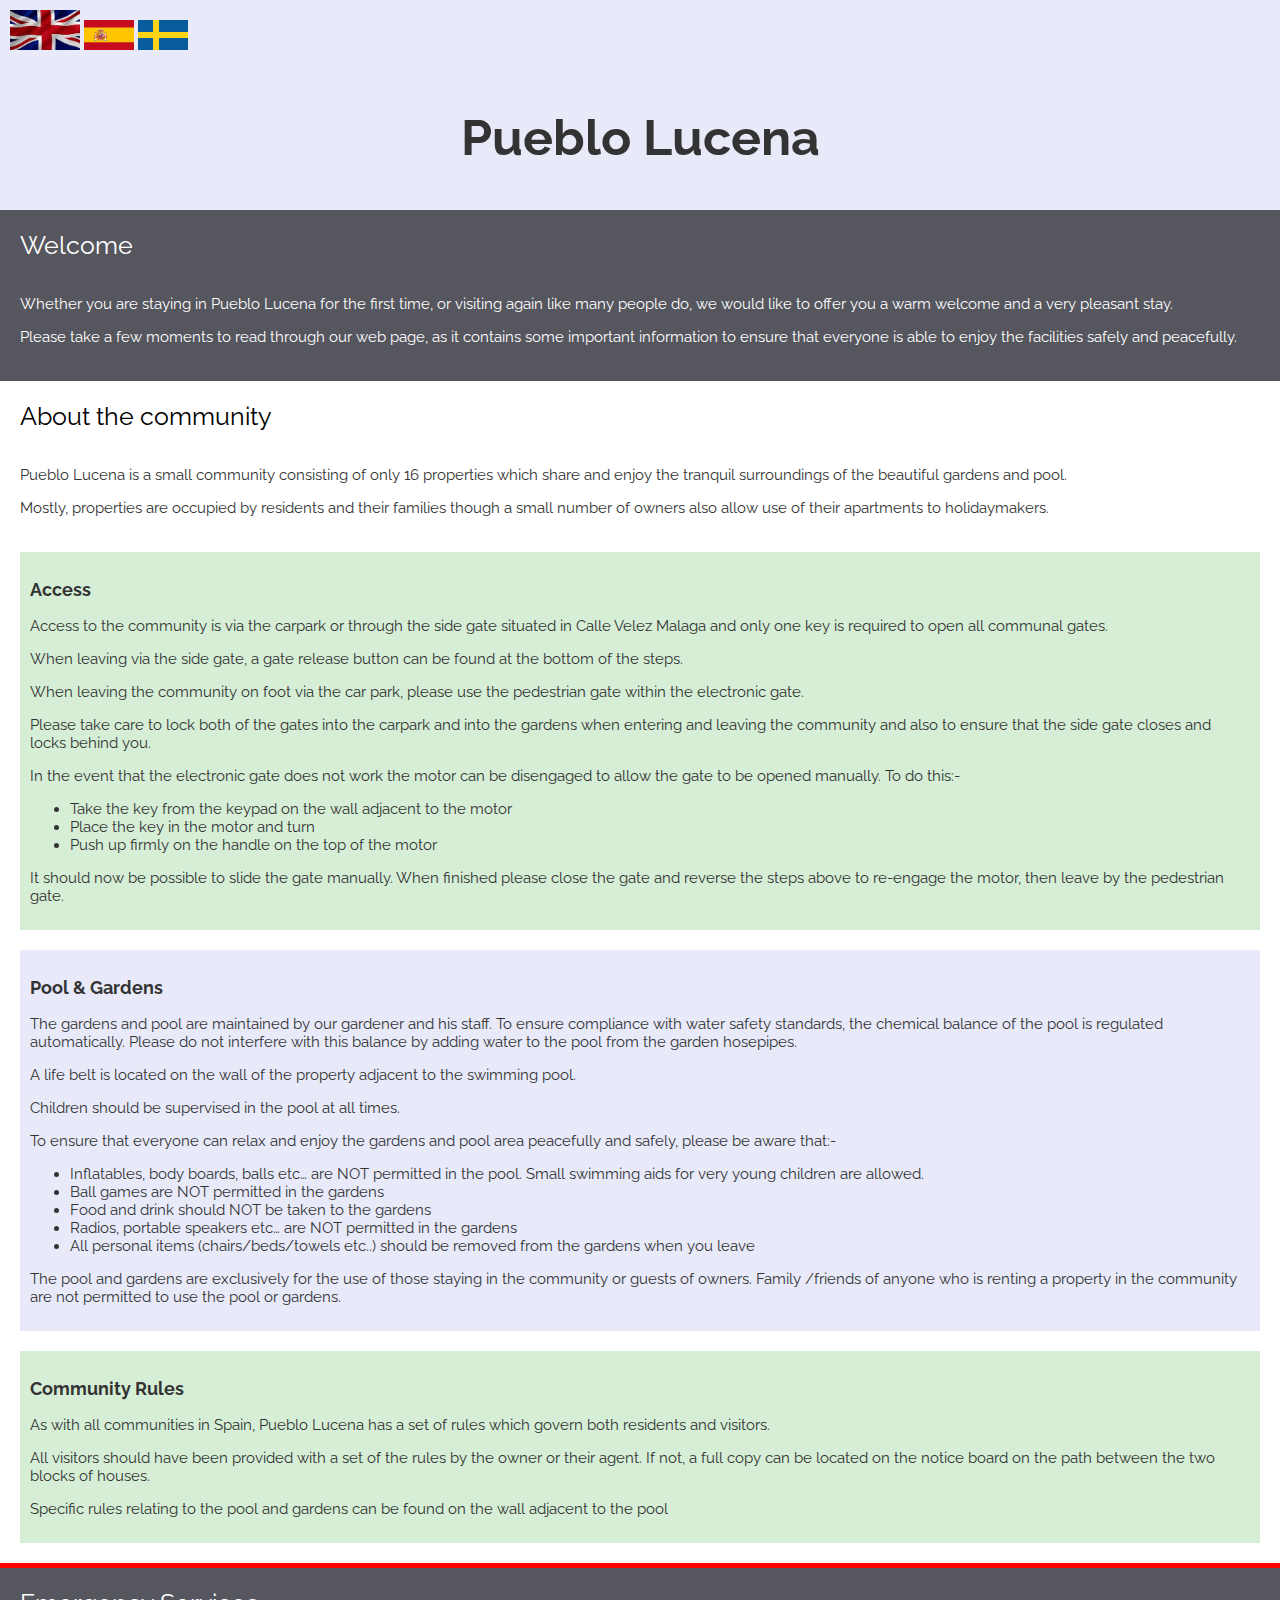
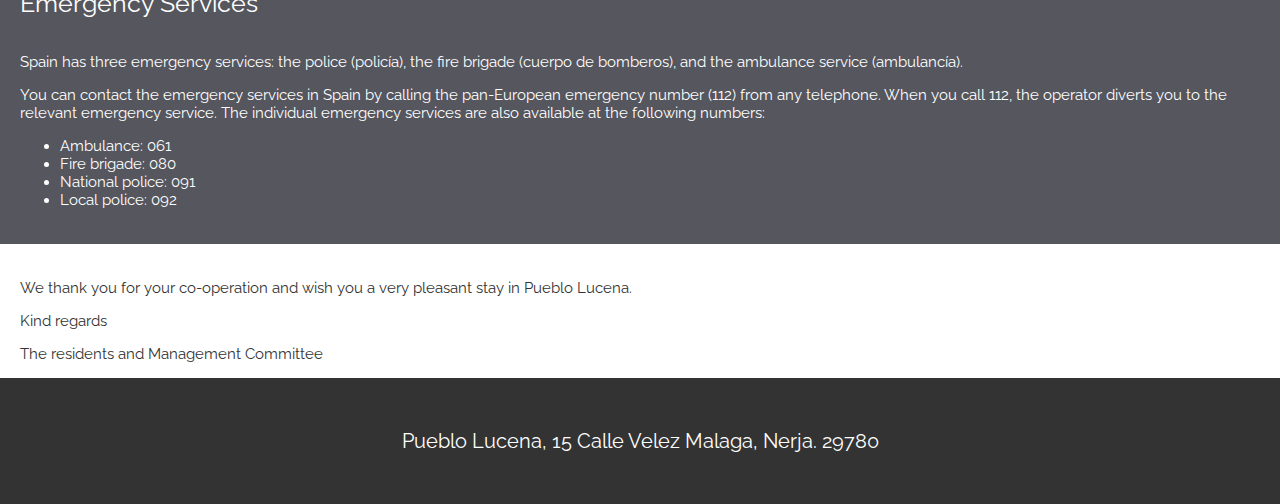
==== index.html @ c74bbaba "Update index.html" ====
<!DOCTYPE html>
<html lang="en">
<head>
<title>Pueblo Lucena</title>
<meta charset="utf-8">
<meta name="viewport" content="width=device-width, initial-scale=1">
<link rel="stylesheet" type="text/css" href="styles.css" />
  </head>
<body>

<meta name="viewport" content="width=device-width, initial-scale=1">
    
   
  <div class="myDivlblue">
   <img src="assets/images/ukflag.jpg" style="width:70px;height:40px;" alt="Union Flag">
    <a href="es"><img src="assets/images/Spainflag.png" style="width:50px;height:30px;" alt="Spanish Flag"></a>
             <img src="assets/images/swedenflag.jpg" style="width:50px;height:30px;" alt="Sweden Flag">
      </div>
  
  <header>
  <h1>Pueblo Lucena</h1>
</header>

 <div class="titleDivgrey">
  Welcome
  </div>
      
   
 <div class="myDivgrey">   
<p>Whether you are staying in Pueblo Lucena for the first time, or visiting again like many people do, we would like to offer you a warm welcome
  and a very pleasant stay.</p>
  <p>Please take a few moments to read through our web page, as it contains some important information to ensure that everyone
    is able to enjoy the facilities safely and peacefully.</p>
   </div>
    
  
  <div class="titleDivwhite">   
       About the community
  </div>
    
  <div class="myDivwhitea"> 
    <p>Pueblo Lucena is a small community consisting of only 16 properties which share and enjoy the tranquil surroundings of the beautiful gardens and pool.</p>
<p>Mostly, properties are occupied by residents and their families though a small number of owners also allow use of their apartments to holidaymakers.</p>  
    </div>
     
  
  
  
    <div class="myDivwhitea"> <div class="myDivdblue">
      <h3>Access</h3>
    <p>Access to the community is via the carpark or through the side gate situated in Calle Velez Malaga and only one key is required to open all communal gates.</p>
        <p> When leaving via the side gate, a gate release button can be found at the bottom of the steps.</p>
        <p> When leaving the community on foot via the car park, please use the pedestrian gate within the electronic gate.</p>
        <p> Please take care to lock both of the gates into the carpark and into the gardens when entering and leaving the community and also to
          ensure that the side gate closes  and locks behind you.  </p>
<p>In the event that the electronic gate does not work the motor can be disengaged to allow the gate to be opened manually. To do this:-</p>
    <ul><li>Take the key from the keypad on the wall adjacent to the motor</li>
      <li>Place the key in the motor and turn</li>
      <li>Push up firmly on the handle on the top of the motor</li></ul>
<p>It should now be possible to slide the gate manually. When finished please close the gate and reverse the steps above to re-engage the motor, then leave by the pedestrian gate.</p>   
      </div></div>
     
  
  
  <div class="myDivwhitea"> <div class="myDivlblue">
<h3>Pool & Gardens</h3>
    <p>The gardens and pool are maintained by our gardener and his staff. To ensure compliance with water safety standards, the chemical balance of the pool is regulated automatically. Please do not interfere with this balance by adding water to the pool from the garden hosepipes.</p>
    <p>A life belt is located on the wall of the property adjacent to the swimming pool.</p>
    <p>Children should be supervised in the pool at all times.</p>
    
<p>To ensure that everyone can relax and enjoy the gardens and pool area peacefully and safely, please be aware that:-</p>
<ul><li>Inflatables, body boards, balls etc… are NOT permitted in the pool. Small swimming aids for very young children are allowed.</li>
  <li>Ball games are NOT permitted in the gardens</li>
  <li>Food and drink should NOT be taken to the gardens</li>
  <li>Radios, portable speakers etc… are NOT permitted in the gardens</li>
<li>All personal items (chairs/beds/towels etc..) should be removed from the gardens when you leave</li></ul>
<p>The pool and gardens are exclusively for the use of those staying in the community or guests of owners. Family /friends of anyone who is renting a property in the community are not permitted to use the pool or gardens.  </p>
  </div></div>
  
  
  
  
  <div class="myDivwhiteb"> <div class="myDivdblue">
  <h3>Community Rules</h3>
    <p>As with all communities in Spain, Pueblo Lucena has a set of rules which govern both residents and visitors.</p>
    <p>All visitors should have been provided with a set of the rules by the owner or their agent. If not, a full copy can be located on the
      notice board on the path between the two blocks of houses.</p><p>Specific rules relating to the pool and gardens can be found 
    on the wall adjacent to the pool</p>    
  </div></div>
  <div class="titleDivred">
      Emergency Services
  </div>
    <div class="myDivgrey">  
<p>Spain has three emergency services: the police (policía), the fire brigade (cuerpo de bomberos), and the ambulance service (ambulancía).</p>
<p>You can contact the emergency services in Spain by calling the pan-European emergency number (112) from any telephone. When you call 112, the operator diverts you to the relevant emergency service. The individual emergency services are also available at the following numbers:</p>
    <ul><li>Ambulance: 061</li>
    <li>Fire brigade: 080</li>
    <li>National police: 091</li>
      <li>Local police: 092</li></ul>
    </div>
    
  
  <div class="myDivwhitea">  
  <p>We thank you for your co-operation and wish you a very pleasant stay in Pueblo Lucena.</p>
    <p>Kind regards</p>
  <p>The residents and Management Committee</p>
    </div>    
 
    
    
</section>
 

<footer>
  Pueblo Lucena, 15 Calle Velez Malaga, Nerja. 29780
</footer>
 
</body>
</html>
---- styles.css ----
<!DOCTYPE html>
<html lang="en">
<head>
<title>CSS Template</title>
<meta charset="utf-8">
<meta name="viewport" content="width=device-width, initial-scale=1">
<style>
* {
  box-sizing: border-box;
}



/* Burger nav */


@import url(https://fonts.googleapis.com/css?family=Raleway);
h2 {
  vertical-align: center;
  text-align: center;
}

html, body {
  margin:0px;
  height: 100%;
}

* {
  font-family: "Raleway";
  box-sizing: border-box;
}

.top-nav {
  display: flex;
  flex-direction: row;
  align-items: center;
  justify-content: space-between;
  background-color: #d4d7fa;
  
  /* W3C, IE 10+/ Edge, Firefox 16+, Chrome 26+, Opera 12+, Safari 7+ */
  color: #fff;
  height: 50px;
  padding: 1em;
}

.menu {
  display: flex;
  flex-direction: row;
  list-style-type: none;
  margin: 0;
  padding: 10;
}

.menu > li {
  margin: 0 1rem;
  overflow: hidden;
}

.menu-button-container {
  display: none;
  height: 100%;
  width: 30px;
  cursor: pointer;
  flex-direction: column;
  justify-content: center;
  align-items: center;
}

#menu-toggle {
  display: none;
}

.menu-button,
.menu-button::before,
.menu-button::after {
  display: block;
  background-color: #fff;
  position: absolute;
  height: 4px;
  width: 30px;
  transition: transform 400ms cubic-bezier(0.23, 1, 0.32, 1);
  border-radius: 2px;
}

.menu-button::before {
  content: '';
  margin-top: -8px;
}

.menu-button::after {
  content: '';
  margin-top: 8px;
}

#menu-toggle:checked + .menu-button-container .menu-button::before {
  margin-top: 0px;
  transform: rotate(405deg);
}

#menu-toggle:checked + .menu-button-container .menu-button {
  background: rgba(255, 255, 255, 0);
}

#menu-toggle:checked + .menu-button-container .menu-button::after {
  margin-top: 0px;
  transform: rotate(-405deg);
}

@media (max-width: 1000px) {
  .menu-button-container {
    display: flex;
  }
  .menu {
    position: absolute;
    top: 0;
    margin-top: 50px;
    left: 0;
    flex-direction: column;
    width: 100%;
    justify-content: center;
    align-items: center;
  }
  #menu-toggle ~ .menu li {
    height: 0;
    margin: 0;
    padding: 0;
    border: 0;
    transition: height 400ms cubic-bezier(0.23, 1, 0.32, 1);
  }
  #menu-toggle:checked ~ .menu li {
    border: 0px solid #333;
    height: 3.5em;
    padding: .50em;
    transition: height 400ms cubic-bezier(0.23, 1, 0.32, 1);
  }
  .menu > li {
    display: flex;
    justify-content: center;
    margin: 0;
    padding: .50em 0;
    width: 100%;
    color: #000000;
    background-color: #d4d7fa;
  }
  .menu > li:not(:last-child) {
    border-bottom: 1px solid #444;
  }
}

body {
  font-family: Arial, sans-serif;
}

/* Divisions for content sections */





.myDivwhitea {
  border: 0px outset; 
  padding-left: 20px;
  padding-top: 20px;
  padding-bottom: 0px;
  padding-right:20px;
  background-color: #ffffff;
  text-align: left;
  font-size: 15px;
 color: #333333;
}

.myDivwhiteb {
  border: 0px outset; 
  padding-left: 20px;
  padding-top: 20px;
  padding-bottom: 20px;
  padding-right:20px;
  background-color: #ffffff;
  text-align: left;
  font-size: 15px;
 color: #333333;
}

.myDivdblue {
  border: 0px outset;
  padding-left:10px;
  padding-right:10px;
  padding-top:10px;
  padding-bottom:10px;
  background-color: #d6eed6;
  font-size: 15px;
  text-align: left;
  color: #333333;
}
.myDivlblue {
  border: 0px outset;
  padding-left:10px;
  padding-right:10px;
  padding-top:10px;
  padding-bottom:10px;
  background-color: #e8eafa;
  font-size: 15px;
  text-align: left;
  color: #333333;
}
.myDivgrey {
  border: 0px outset;
  padding-left:20px;
  padding-right:20px;
  padding-top:20px;
  padding-bottom:20px;
  background-color: #55565e;
  text-align: left;
  font-size: 15px;
  color: #ffffff;
}

.titleDivwhite {
  border: 0px outset;
  padding-top:20px;
  padding-left:20px;
  padding-right:20px;
  padding-bottom:0px;
  background-color: #ffffff;
  text-align: left;
  font-size: 25px;
  color: color: #333333;
}
.titleDivred {
  border-top-style: solid;
  border-width:5px;
  border-color:red;
  padding-left:20px;
   padding-bottom:0px;
   padding-top:20px;
  padding-right:20px;
  background-color: #55565e;
  text-align: left;
  font-size: 25px;
  color:#ffffff;
}


.titleDivgrey {
  border: 0px outset;
  padding-top:20px;
  padding-left:20px;
  padding-right:20px;
   padding-bottom:0px;
  background-color: #55565e;
  text-align: left;
  font-size: 25px;
  color:#ffffff;
  
}

/* Rounded border */
hr.rounded {
  border-top: 5px solid #bbbbbb;
  border-radius: 10px;
  width:34%;
  margin-left:33%;
  margin-top:50px;
margin-bottom:50px;
}


/* Style the header */
header {
  width:100%;
  background-color: #e8eafa;
  padding: 10px;
  text-align: center;
  font-size: 25px;
  color: #333333;
}

/* Create two columns/boxes that floats next to each other */
nav {
  width: 100%;
  height: 50px; /* only for demonstration, should be removed */
  background: #ffffff;
  padding: 0px;
}

/* Style the list inside the menu */
nav ul {
  list-style-type: none;
  padding: 0;
}

article {
  
  padding: 10px;
  width: 100%;
  background-color: #eeeeee;
  
}

/* Clear floats after the columns */
section::after {
  content: "";
  display: table;
  clear: both;
}

/* Style the footer */
footer {
  width:100%;
  background-color: #333333;
  padding: 51px;
  text-align: center;
  font-size: 20px;
  color: white;
}

/* Responsive layout - makes the two columns/boxes stack on top of each other instead of next to each other, on small screens */
@media (max-width: 600px) {
  nav, article {
    width: 100%;
    height: auto;
  }
}
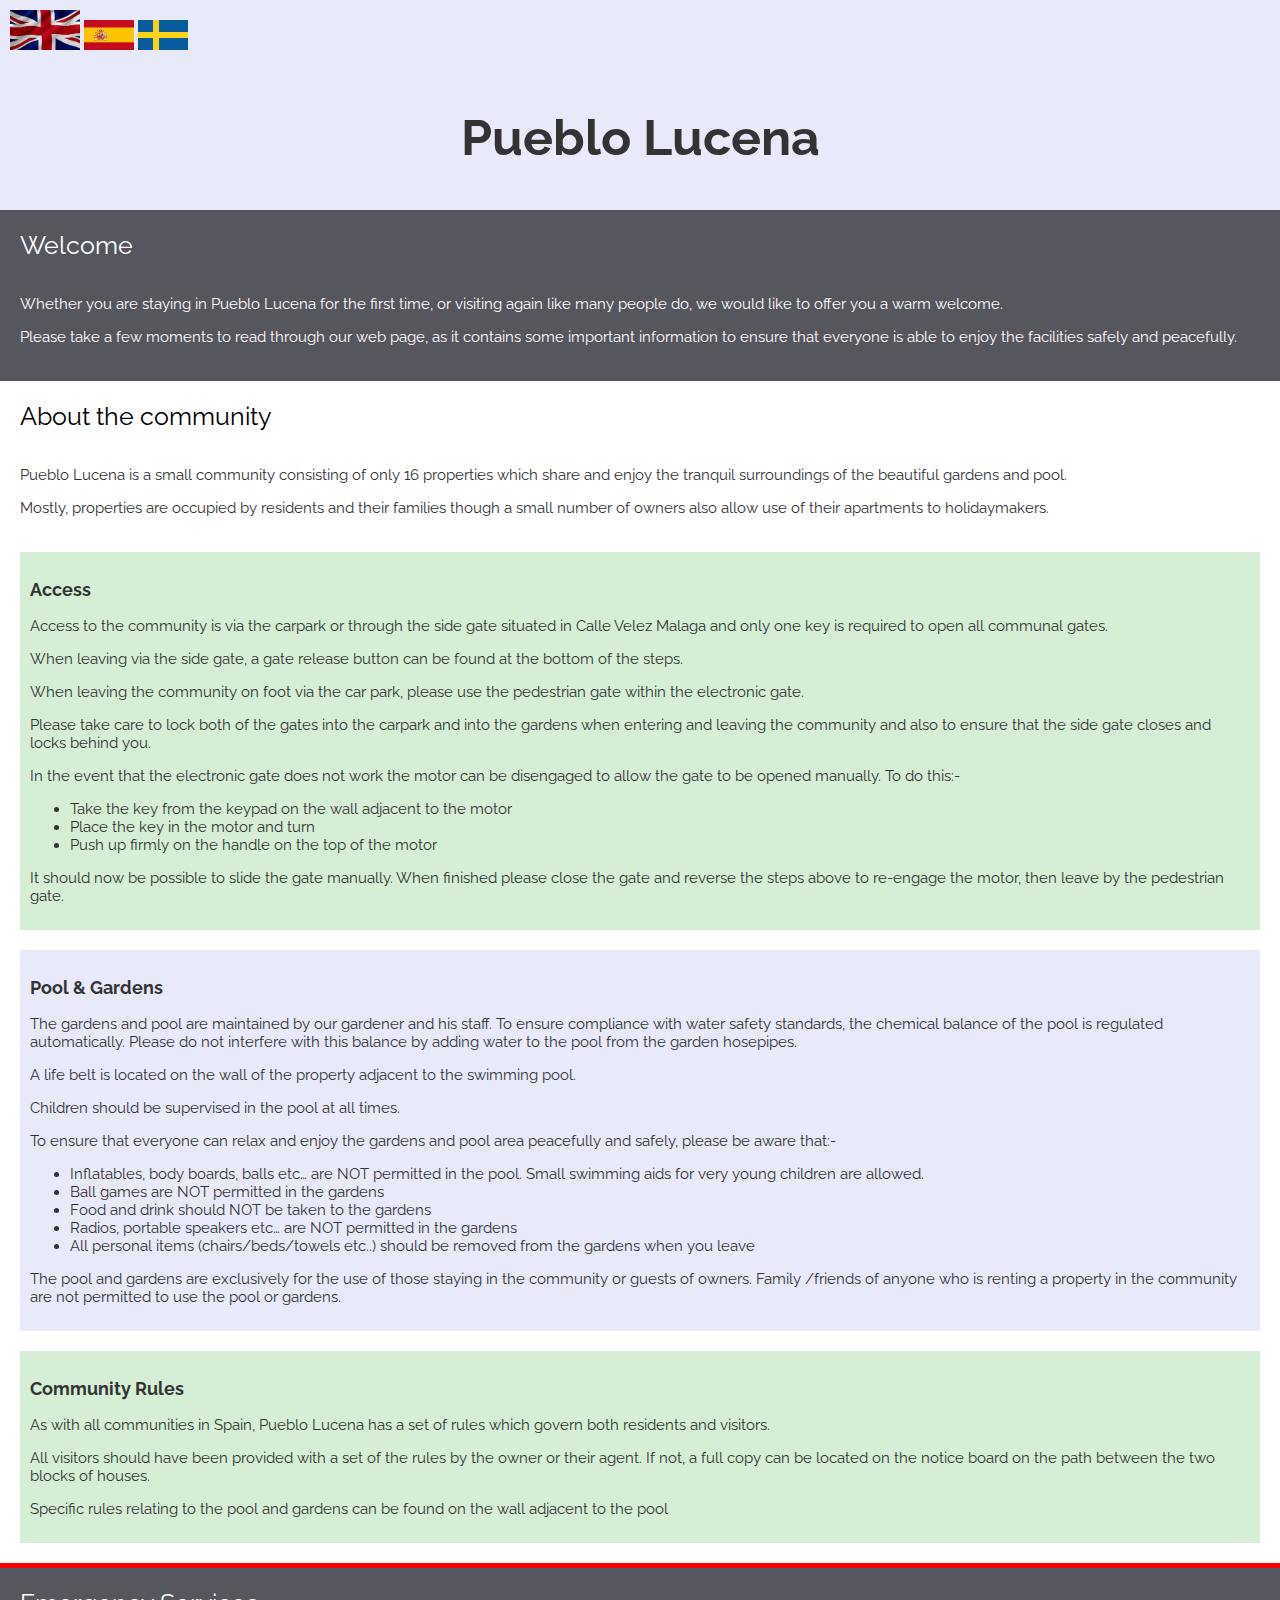
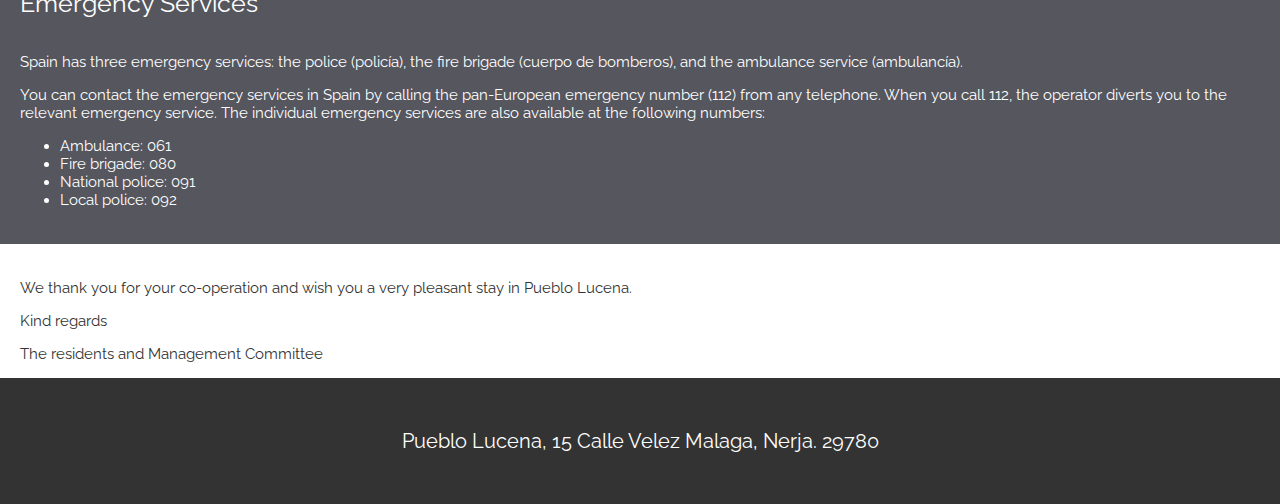
==== commit 516911d9: "Update index.html" ====
--- a/index.html
+++ b/index.html
@@ -27,8 +27,7 @@
       
    
  <div class="myDivgrey">   
-<p>Whether you are staying in Pueblo Lucena for the first time, or visiting again like many people do, we would like to offer you a warm welcome
-  and a very pleasant stay.</p>
+<p>Whether you are staying in Pueblo Lucena for the first time, or visiting again like many people do, we would like to offer you a warm welcome.</p>
   <p>Please take a few moments to read through our web page, as it contains some important information to ensure that everyone
     is able to enjoy the facilities safely and peacefully.</p>
    </div>
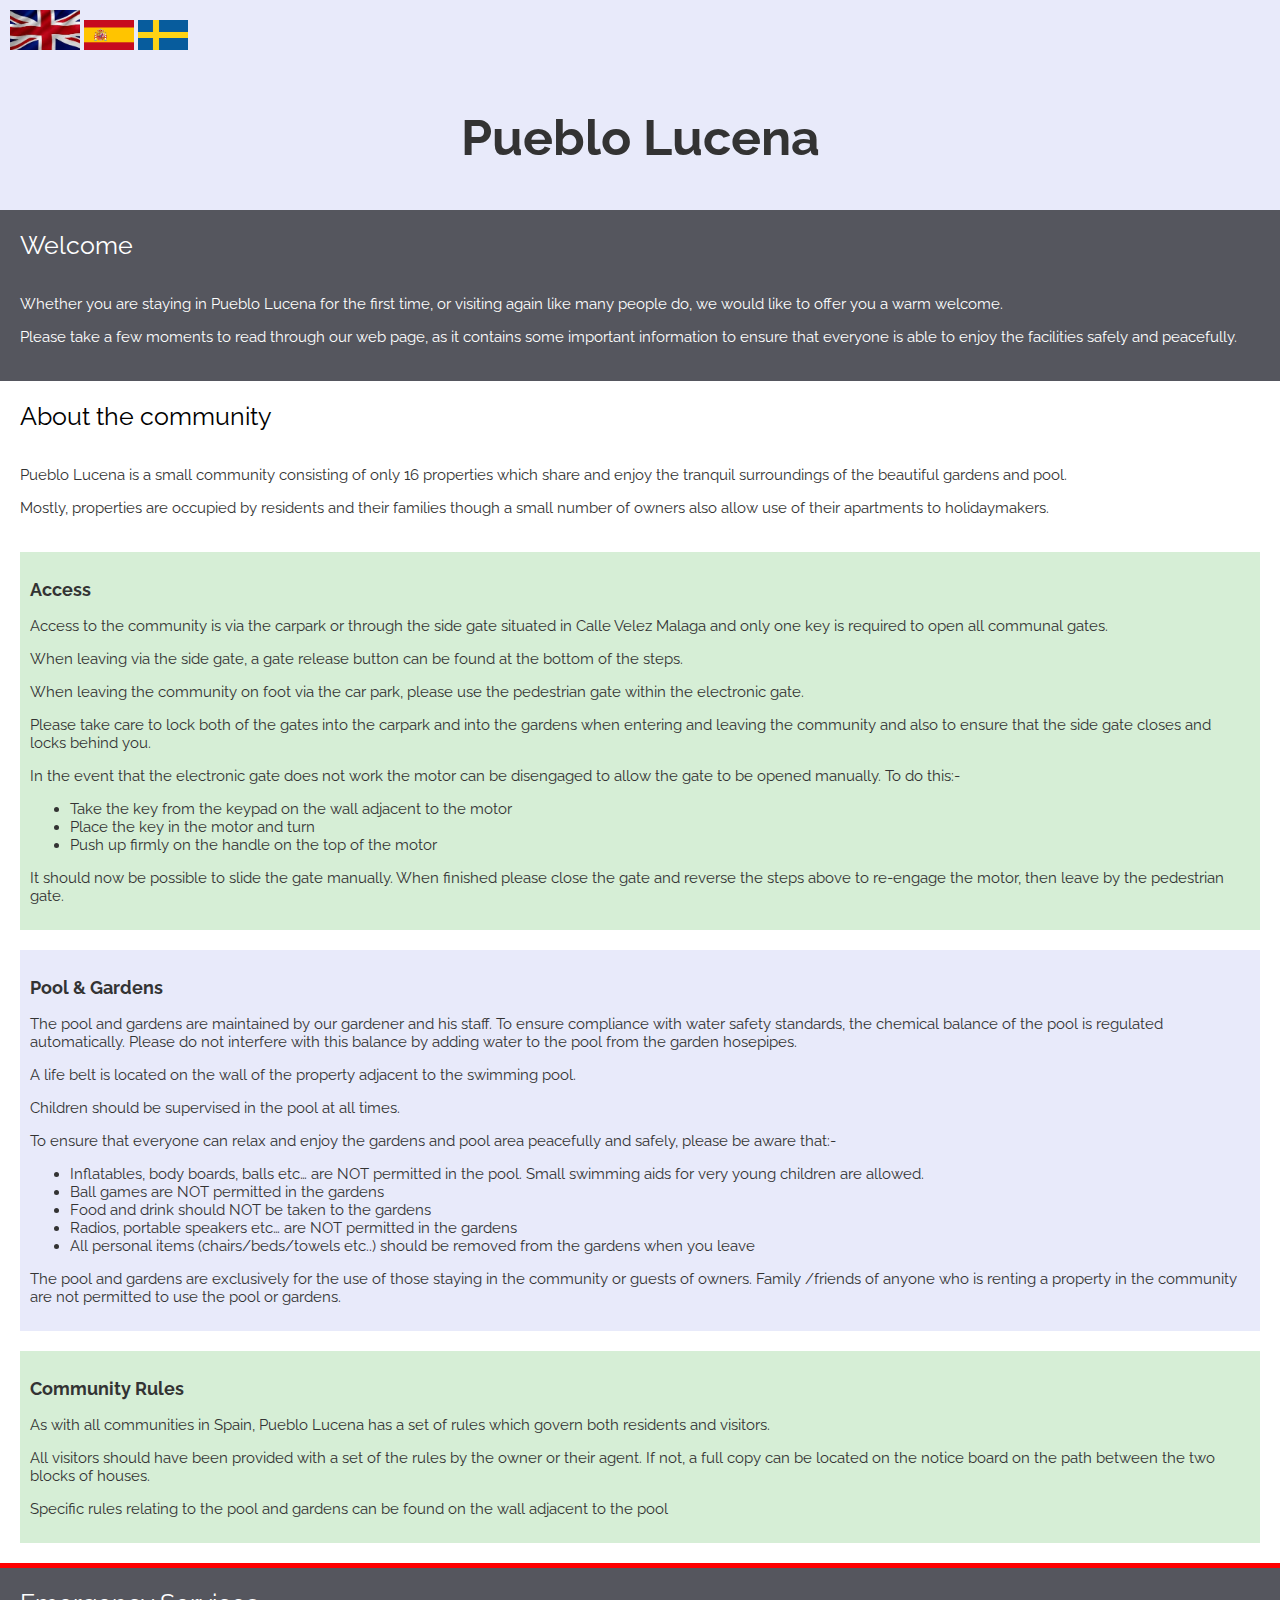
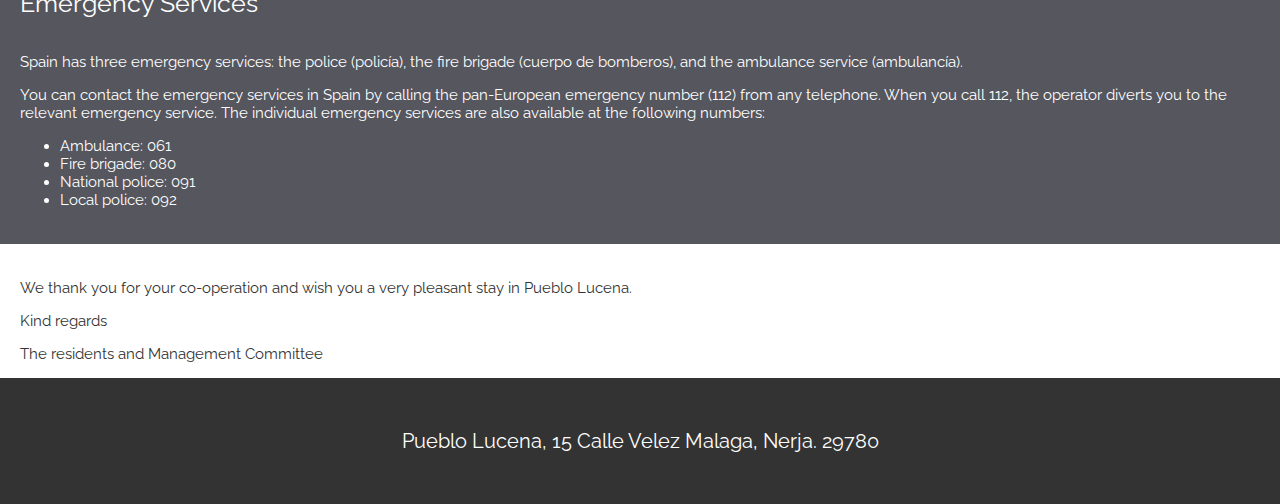
==== commit f96c1aad: "Update index.html" ====
--- a/index.html
+++ b/index.html
@@ -63,7 +63,7 @@
   
   <div class="myDivwhitea"> <div class="myDivlblue">
 <h3>Pool & Gardens</h3>
-    <p>The gardens and pool are maintained by our gardener and his staff. To ensure compliance with water safety standards, the chemical balance of the pool is regulated automatically. Please do not interfere with this balance by adding water to the pool from the garden hosepipes.</p>
+    <p>The pool and gardens are maintained by our gardener and his staff. To ensure compliance with water safety standards, the chemical balance of the pool is regulated automatically. Please do not interfere with this balance by adding water to the pool from the garden hosepipes.</p>
     <p>A life belt is located on the wall of the property adjacent to the swimming pool.</p>
     <p>Children should be supervised in the pool at all times.</p>
     
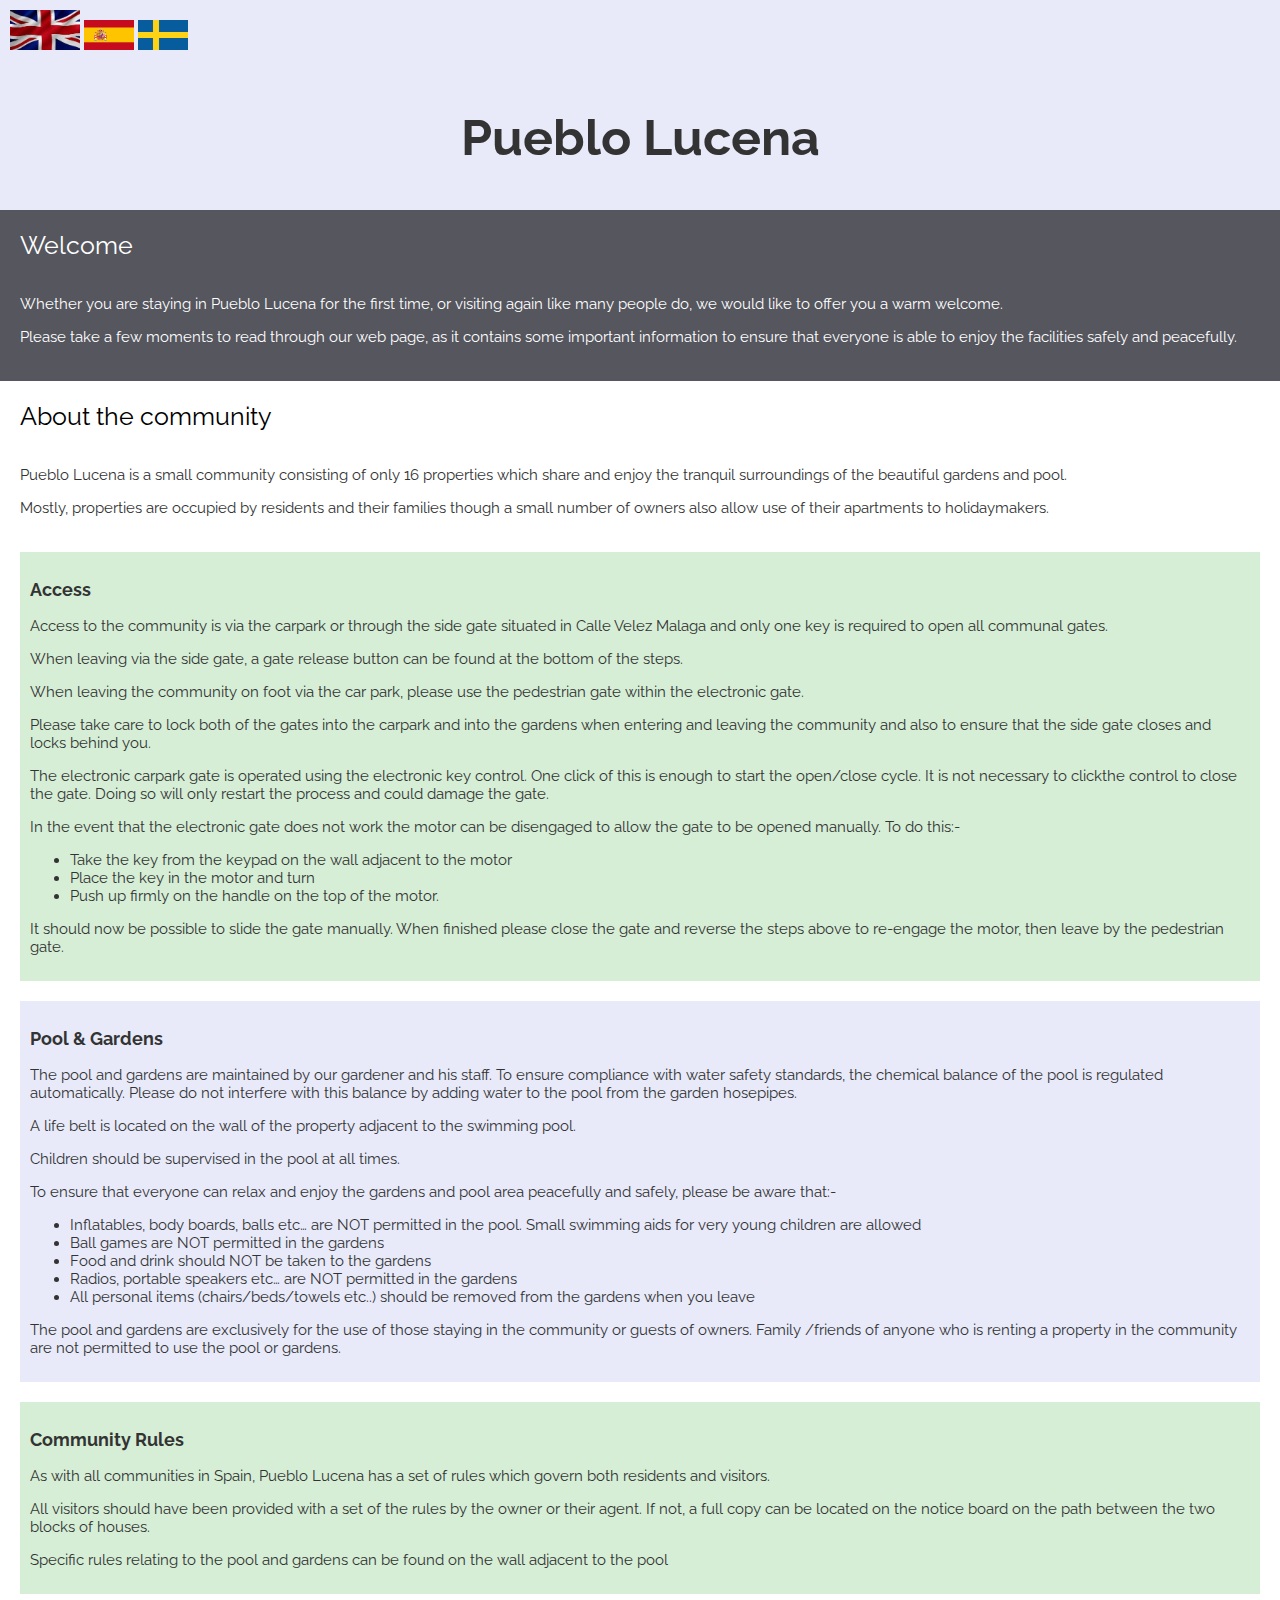
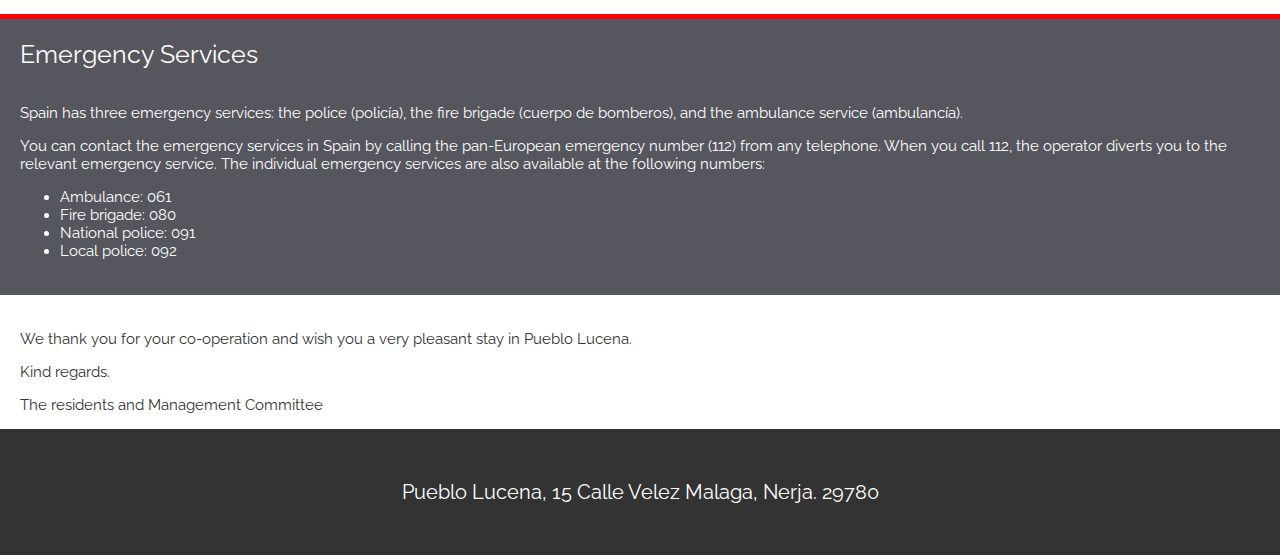
==== commit ee2bfd0c: "Update index.html" ====
--- a/index.html
+++ b/index.html
@@ -51,11 +51,13 @@
         <p> When leaving via the side gate, a gate release button can be found at the bottom of the steps.</p>
         <p> When leaving the community on foot via the car park, please use the pedestrian gate within the electronic gate.</p>
         <p> Please take care to lock both of the gates into the carpark and into the gardens when entering and leaving the community and also to
-          ensure that the side gate closes  and locks behind you.  </p>
-<p>In the event that the electronic gate does not work the motor can be disengaged to allow the gate to be opened manually. To do this:-</p>
+          ensure that the side gate closes and locks behind you.  </p>
+<p>The electronic carpark gate is operated using the electronic key control. One click of this is enough to start the open/close cycle. It is not necessary to clickthe 
+  control to close the gate. Doing so will only restart the process and could damage the gate.</p>    
+      <p>In the event that the electronic gate does not work the motor can be disengaged to allow the gate to be opened manually. To do this:-</p>
     <ul><li>Take the key from the keypad on the wall adjacent to the motor</li>
       <li>Place the key in the motor and turn</li>
-      <li>Push up firmly on the handle on the top of the motor</li></ul>
+      <li>Push up firmly on the handle on the top of the motor.</li></ul>
 <p>It should now be possible to slide the gate manually. When finished please close the gate and reverse the steps above to re-engage the motor, then leave by the pedestrian gate.</p>   
       </div></div>
      
@@ -68,7 +70,7 @@
     <p>Children should be supervised in the pool at all times.</p>
     
 <p>To ensure that everyone can relax and enjoy the gardens and pool area peacefully and safely, please be aware that:-</p>
-<ul><li>Inflatables, body boards, balls etc… are NOT permitted in the pool. Small swimming aids for very young children are allowed.</li>
+<ul><li>Inflatables, body boards, balls etc… are NOT permitted in the pool. Small swimming aids for very young children are allowed</li>
   <li>Ball games are NOT permitted in the gardens</li>
   <li>Food and drink should NOT be taken to the gardens</li>
   <li>Radios, portable speakers etc… are NOT permitted in the gardens</li>
@@ -101,7 +103,7 @@
   
   <div class="myDivwhitea">  
   <p>We thank you for your co-operation and wish you a very pleasant stay in Pueblo Lucena.</p>
-    <p>Kind regards</p>
+    <p>Kind regards.</p>
   <p>The residents and Management Committee</p>
     </div>    
  
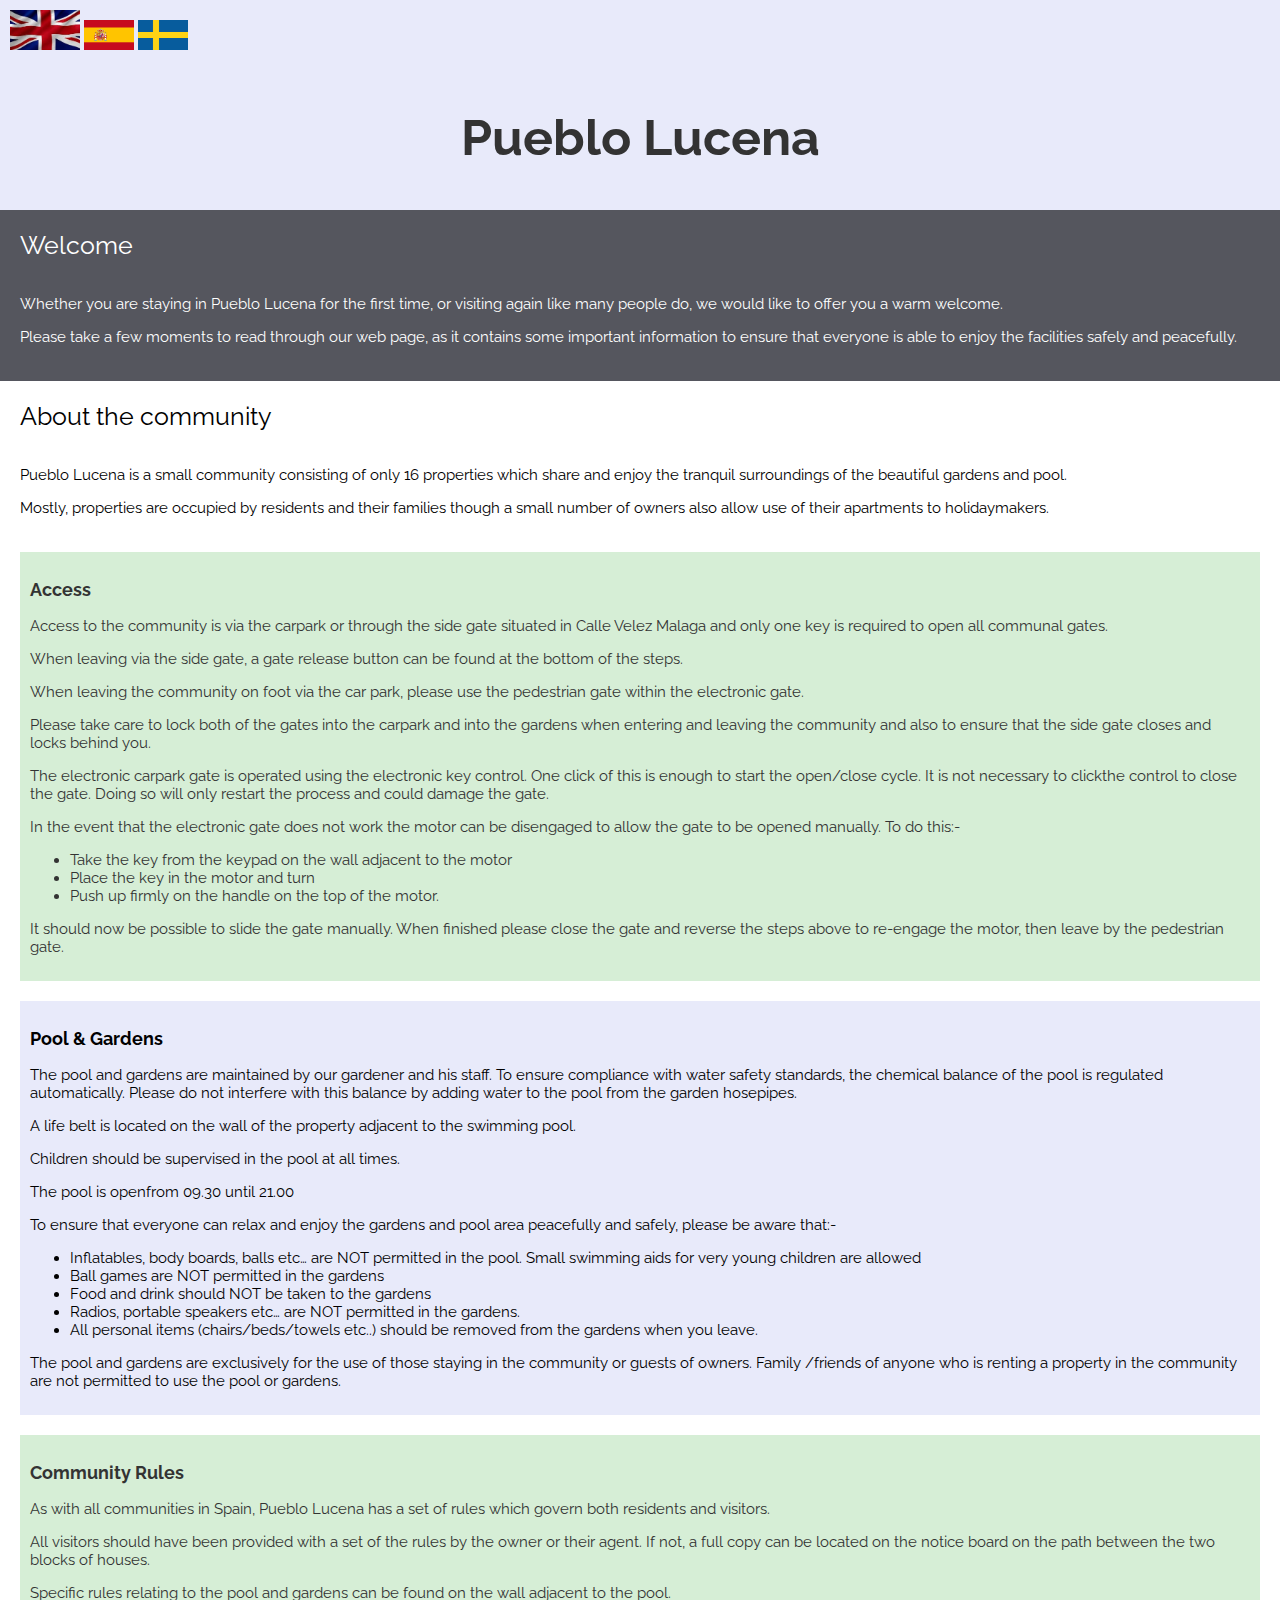
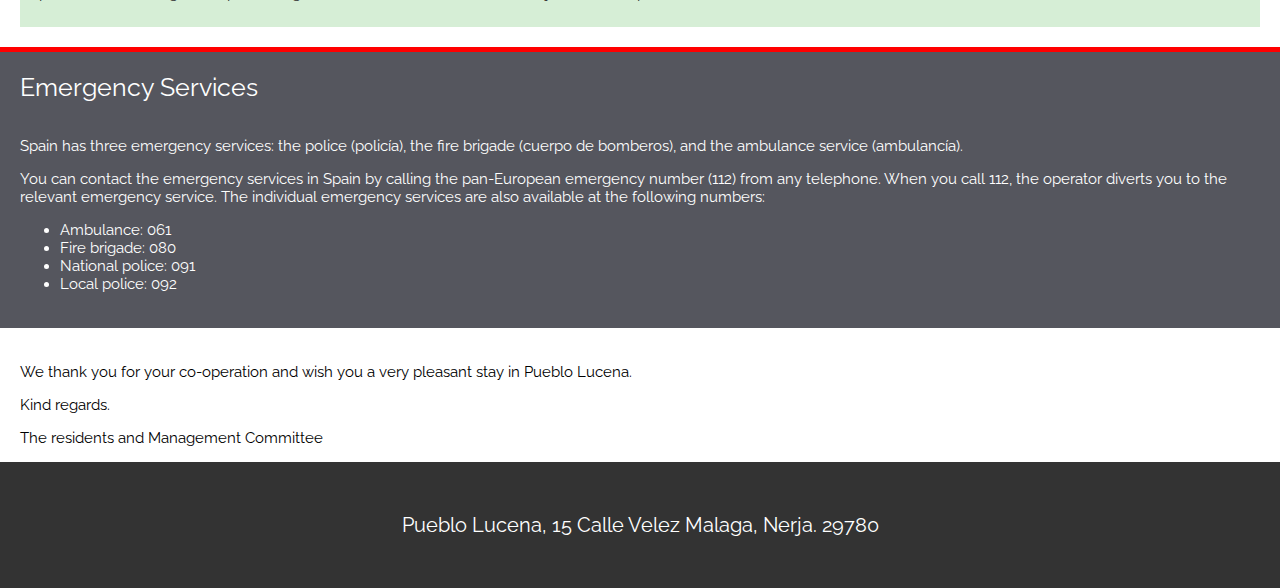
==== commit e3841a8b: "Update index.html" ====
--- a/index.html
+++ b/index.html
@@ -68,13 +68,14 @@
     <p>The pool and gardens are maintained by our gardener and his staff. To ensure compliance with water safety standards, the chemical balance of the pool is regulated automatically. Please do not interfere with this balance by adding water to the pool from the garden hosepipes.</p>
     <p>A life belt is located on the wall of the property adjacent to the swimming pool.</p>
     <p>Children should be supervised in the pool at all times.</p>
+    <p>The pool is openfrom 09.30 until 21.00</p>
     
 <p>To ensure that everyone can relax and enjoy the gardens and pool area peacefully and safely, please be aware that:-</p>
 <ul><li>Inflatables, body boards, balls etc… are NOT permitted in the pool. Small swimming aids for very young children are allowed</li>
   <li>Ball games are NOT permitted in the gardens</li>
   <li>Food and drink should NOT be taken to the gardens</li>
-  <li>Radios, portable speakers etc… are NOT permitted in the gardens</li>
-<li>All personal items (chairs/beds/towels etc..) should be removed from the gardens when you leave</li></ul>
+  <li>Radios, portable speakers etc… are NOT permitted in the gardens.</li>
+<li>All personal items (chairs/beds/towels etc..) should be removed from the gardens when you leave.</li></ul>
 <p>The pool and gardens are exclusively for the use of those staying in the community or guests of owners. Family /friends of anyone who is renting a property in the community are not permitted to use the pool or gardens.  </p>
   </div></div>
   
@@ -86,7 +87,7 @@
     <p>As with all communities in Spain, Pueblo Lucena has a set of rules which govern both residents and visitors.</p>
     <p>All visitors should have been provided with a set of the rules by the owner or their agent. If not, a full copy can be located on the
       notice board on the path between the two blocks of houses.</p><p>Specific rules relating to the pool and gardens can be found 
-    on the wall adjacent to the pool</p>    
+    on the wall adjacent to the pool.</p>    
   </div></div>
   <div class="titleDivred">
       Emergency Services
--- a/styles.css
+++ b/styles.css
@@ -166,7 +166,7 @@
   background-color: #ffffff;
   text-align: left;
   font-size: 15px;
- color: #333333;
+ color: #000000;
 }
 
 .myDivwhiteb {
@@ -178,7 +178,7 @@
   background-color: #ffffff;
   text-align: left;
   font-size: 15px;
- color: #333333;
+ color: #000000;
 }
 
 .myDivdblue {
@@ -201,7 +201,7 @@
   background-color: #e8eafa;
   font-size: 15px;
   text-align: left;
-  color: #333333;
+  color: #000000;
 }
 .myDivgrey {
   border: 0px outset;
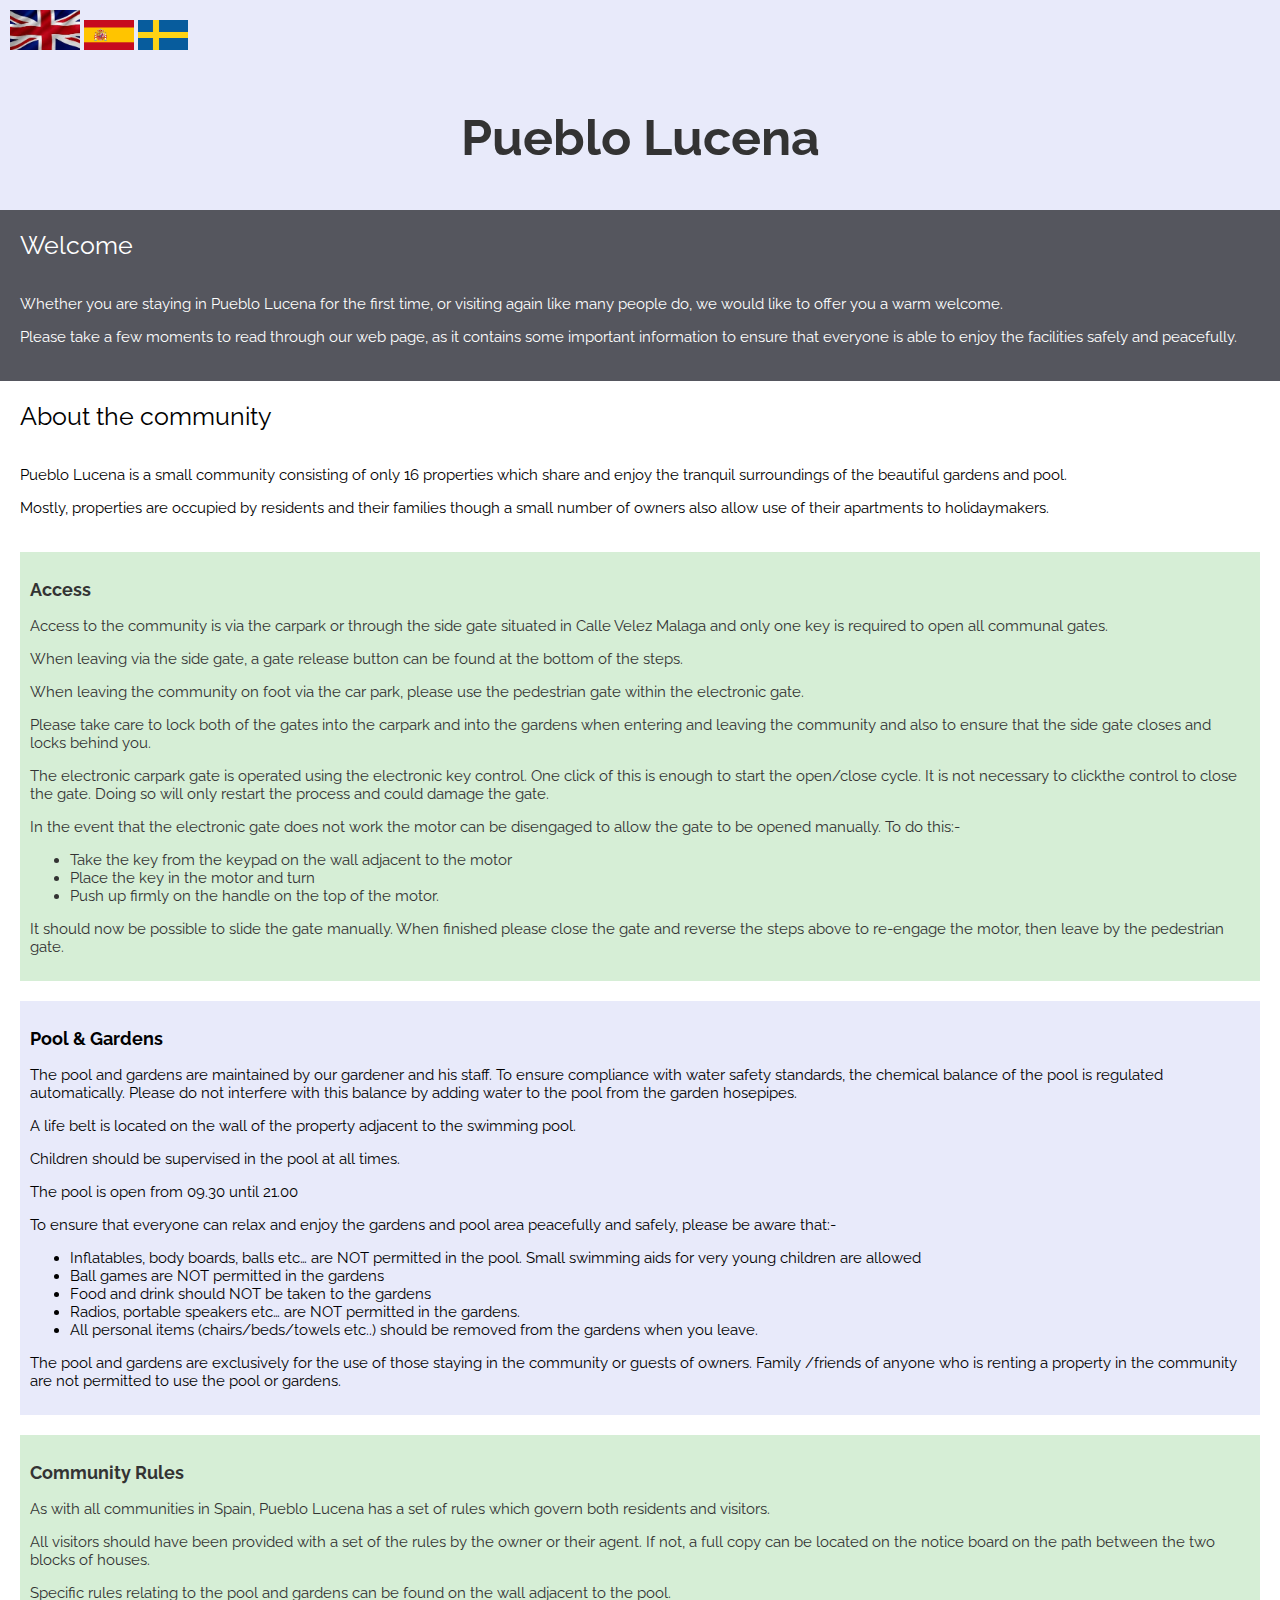
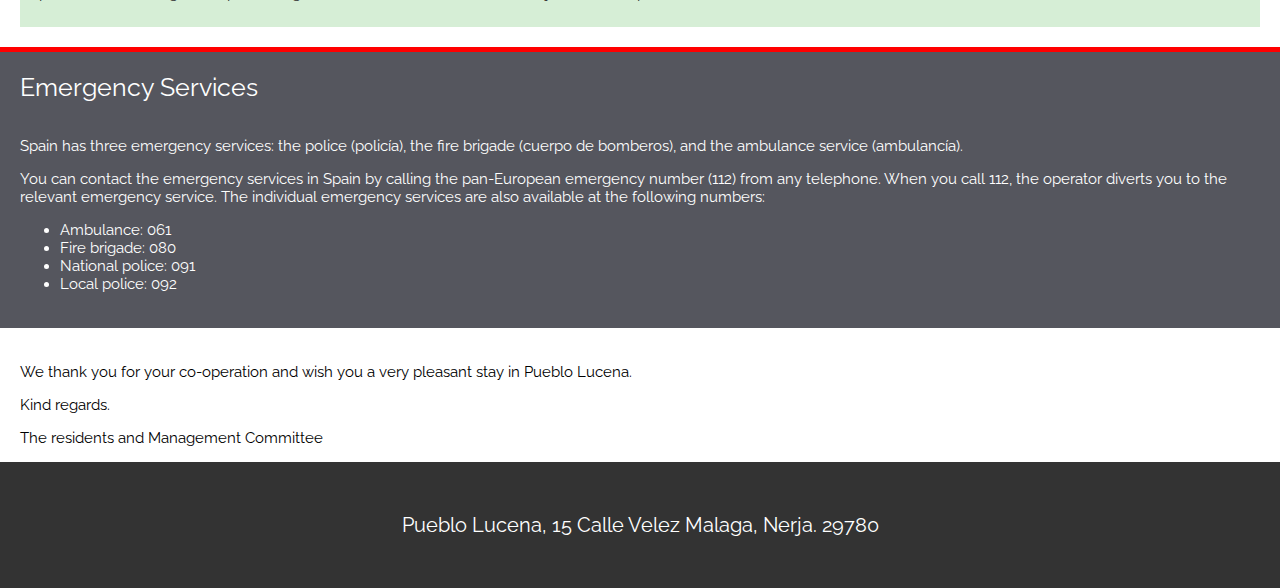
==== commit 39f220b7: "Update index.html" ====
--- a/index.html
+++ b/index.html
@@ -68,7 +68,7 @@
     <p>The pool and gardens are maintained by our gardener and his staff. To ensure compliance with water safety standards, the chemical balance of the pool is regulated automatically. Please do not interfere with this balance by adding water to the pool from the garden hosepipes.</p>
     <p>A life belt is located on the wall of the property adjacent to the swimming pool.</p>
     <p>Children should be supervised in the pool at all times.</p>
-    <p>The pool is openfrom 09.30 until 21.00</p>
+    <p>The pool is open from 09.30 until 21.00</p>
     
 <p>To ensure that everyone can relax and enjoy the gardens and pool area peacefully and safely, please be aware that:-</p>
 <ul><li>Inflatables, body boards, balls etc… are NOT permitted in the pool. Small swimming aids for very young children are allowed</li>
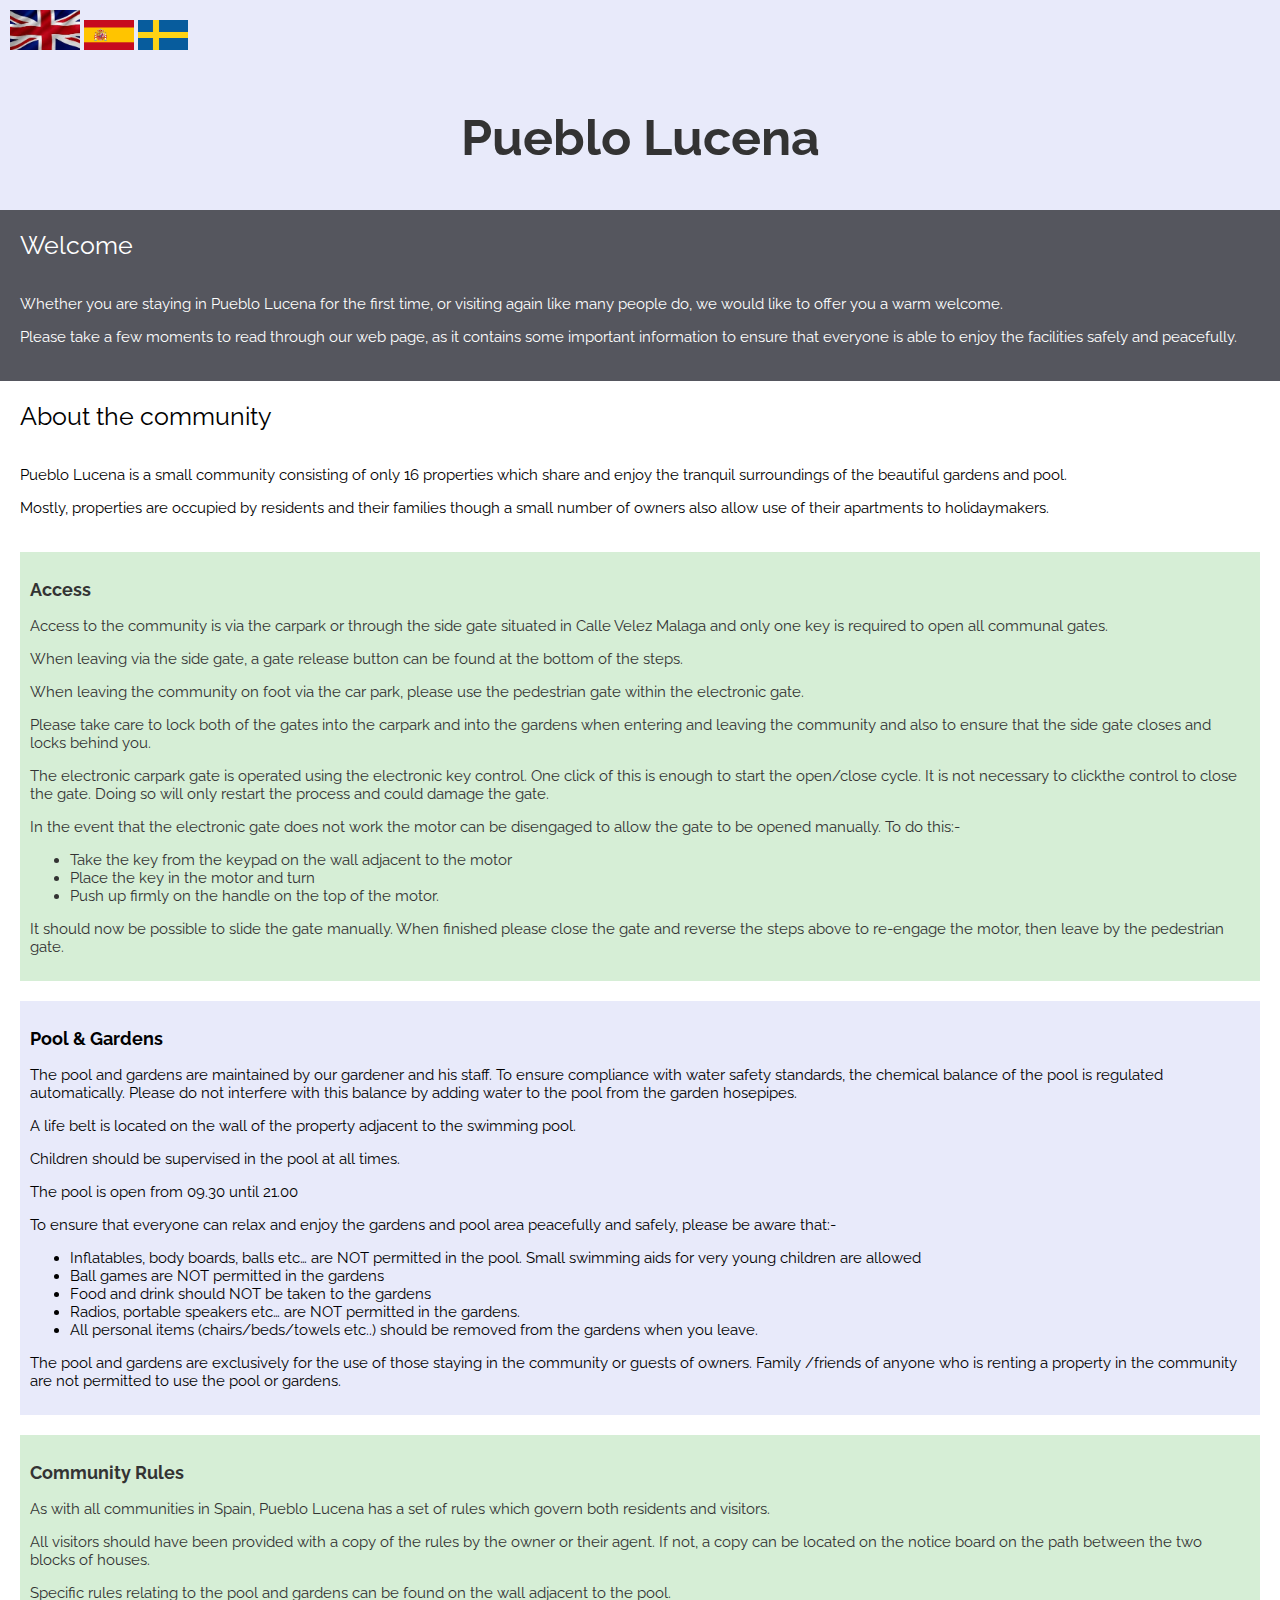
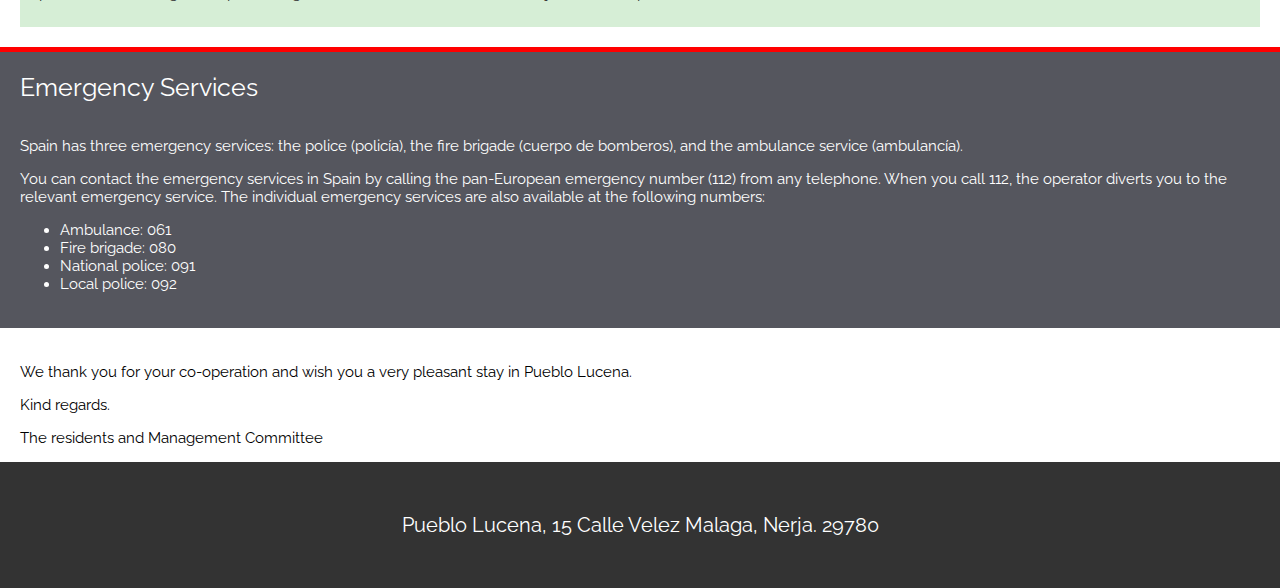
==== commit c00c4cd7: "Update index.html" ====
--- a/index.html
+++ b/index.html
@@ -85,7 +85,7 @@
   <div class="myDivwhiteb"> <div class="myDivdblue">
   <h3>Community Rules</h3>
     <p>As with all communities in Spain, Pueblo Lucena has a set of rules which govern both residents and visitors.</p>
-    <p>All visitors should have been provided with a set of the rules by the owner or their agent. If not, a full copy can be located on the
+    <p>All visitors should have been provided with a copy of the rules by the owner or their agent. If not, a copy can be located on the
       notice board on the path between the two blocks of houses.</p><p>Specific rules relating to the pool and gardens can be found 
     on the wall adjacent to the pool.</p>    
   </div></div>
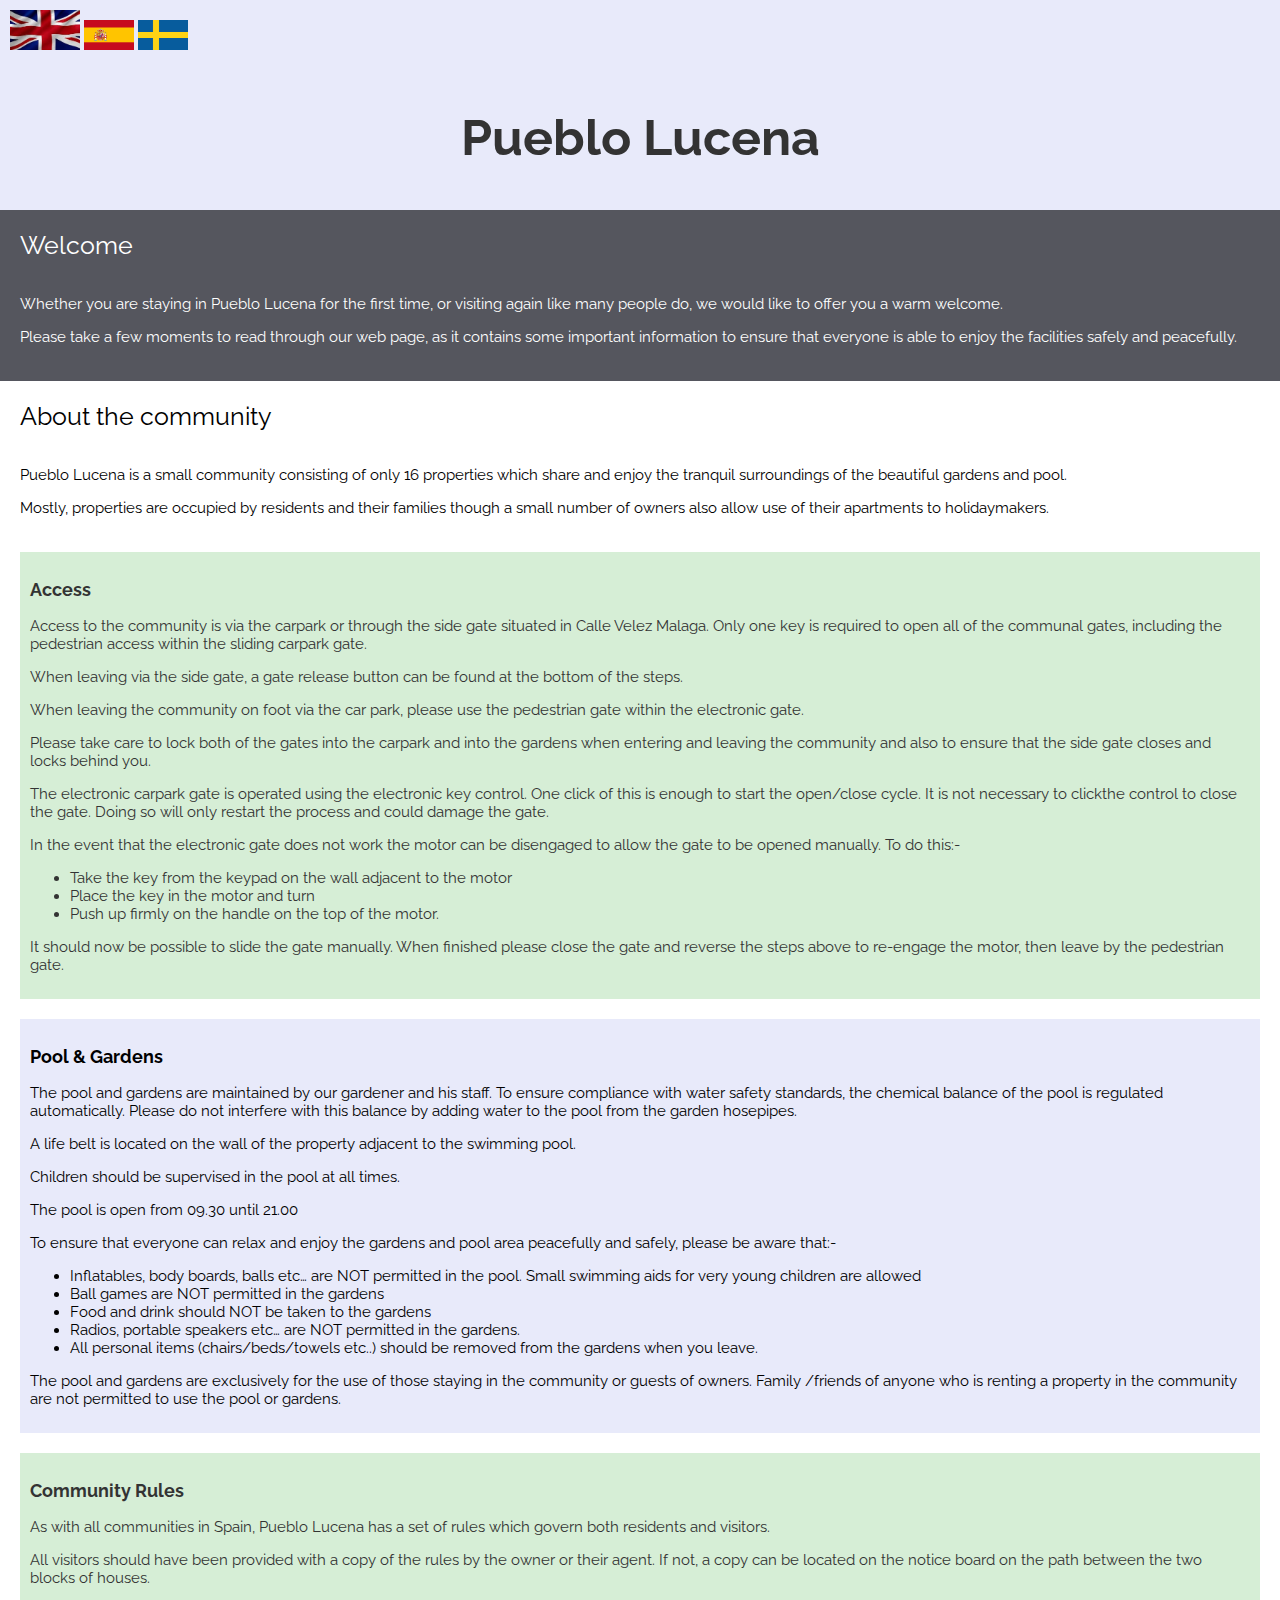
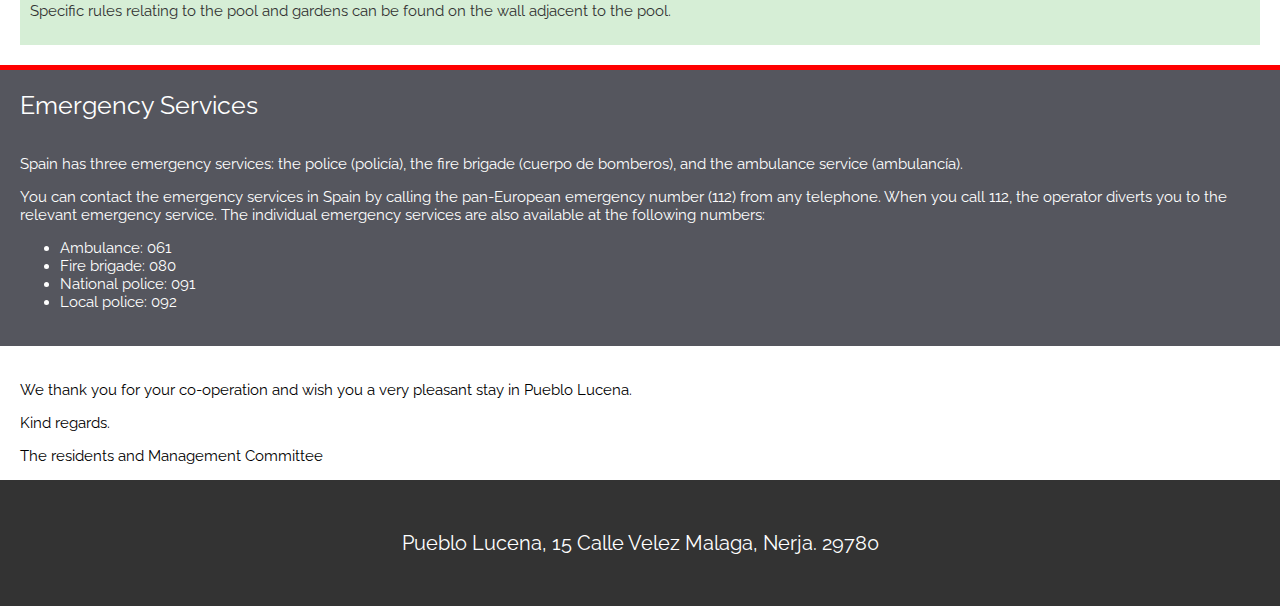
==== commit e0288a18: "Update index.html" ====
--- a/index.html
+++ b/index.html
@@ -47,7 +47,8 @@
   
     <div class="myDivwhitea"> <div class="myDivdblue">
       <h3>Access</h3>
-    <p>Access to the community is via the carpark or through the side gate situated in Calle Velez Malaga and only one key is required to open all communal gates.</p>
+    <p>Access to the community is via the carpark or through the side gate situated in Calle Velez Malaga. Only one key is required to open all of the
+      communal gates, including the pedestrian access within the sliding carpark gate.</p>
         <p> When leaving via the side gate, a gate release button can be found at the bottom of the steps.</p>
         <p> When leaving the community on foot via the car park, please use the pedestrian gate within the electronic gate.</p>
         <p> Please take care to lock both of the gates into the carpark and into the gardens when entering and leaving the community and also to
